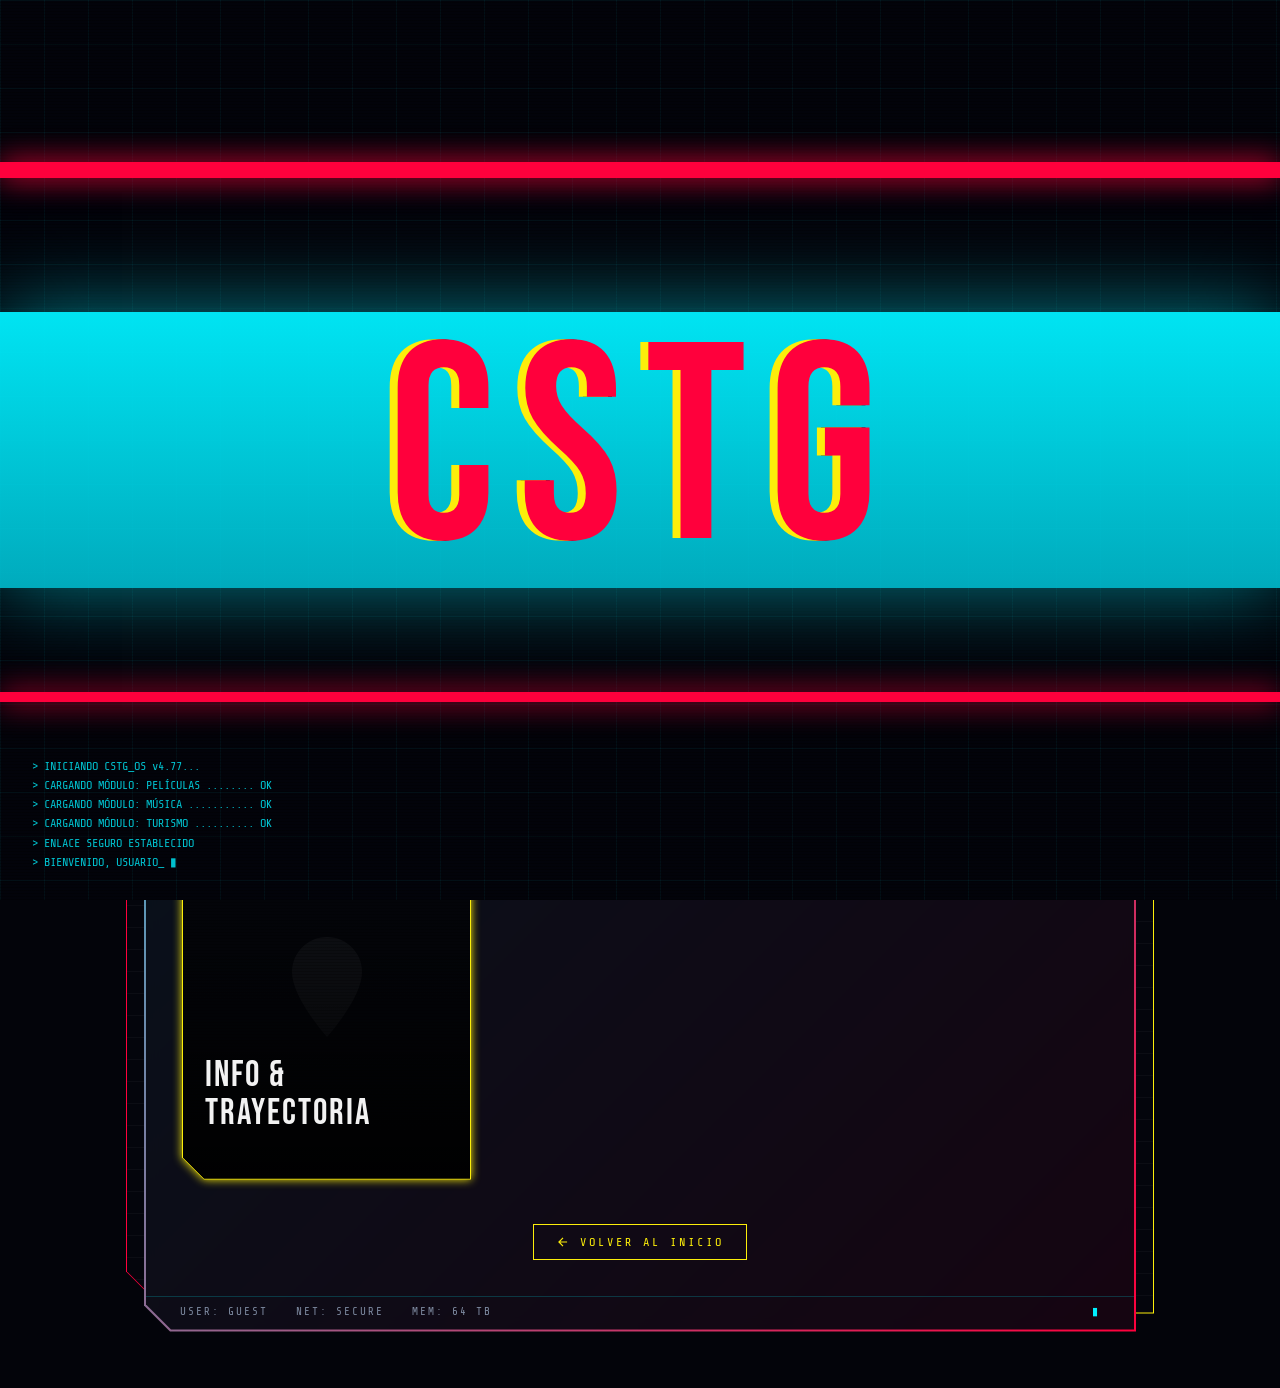
==== index.html @ 99c04429 "Add blog section with informational card" ====
<!DOCTYPE html>
<html lang="es">
<head>
<meta charset="UTF-8">
<meta name="viewport" content="width=device-width, initial-scale=1.0">
<meta name="description" content="CSTG Entertainment · Centro multimedia: películas, música y turismo.">
<meta name="theme-color" content="#03040a">
<title>CSTG Entertainment</title>
<link rel="preconnect" href="https://fonts.googleapis.com">
<link rel="preconnect" href="https://fonts.gstatic.com" crossorigin>
<link href="https://fonts.googleapis.com/css2?family=Bebas+Neue&family=Rajdhani:wght@500;600;700&family=Share+Tech+Mono&display=swap" rel="stylesheet">
<link rel="stylesheet" href="index.css">
<!-- Muestra la pantalla de inicio una vez por sesión (o siempre con ?boot=1) -->
<script>
try {
  var reduce = matchMedia('(prefers-reduced-motion: reduce)').matches;
  var forced = location.search.indexOf('boot=1') !== -1;
  if (forced || (!reduce && !sessionStorage.getItem('cstg_boot'))) {
    document.documentElement.classList.add('boot');
  }
} catch (e) {}
</script>
</head>
<body>

<!-- ═════════ CAPAS DE FONDO ("el PC de atrás") ═════════ -->
<canvas id="rain" aria-hidden="true"></canvas>
<div class="scanlines" aria-hidden="true"></div>
<div class="vignette" aria-hidden="true"></div>

<!-- Marco HUD de la pantalla -->
<div class="hud-frame" aria-hidden="true">
  <span class="hud-label hud-tl">SYS//ONLINE</span>
  <span class="hud-label hud-tr" id="clock">--:--:--</span>
  <span class="hud-label hud-bl">NC_DB_943603</span>
  <span class="hud-label hud-br">v4.77</span>
</div>

<!-- Ventana flotante de registro (solo pantallas grandes) -->
<aside class="float-log" aria-hidden="true">
  <div class="float-title"><span>▌SYS_LOG</span><span class="blink">●</span></div>
  <div class="float-body" id="log"></div>
</aside>

<!-- ═════════ PANTALLA DE INICIO ═════════ -->
<div id="boot" role="dialog" aria-label="Pantalla de inicio">
  <div class="boot-bar boot-bar-top"></div>
  <div class="boot-band">
    <div class="boot-title glitch" data-text="CSTG">CSTG</div>
  </div>
  <div class="boot-bar boot-bar-bottom"></div>
  <div class="boot-log" id="boot-log"></div>
  <div class="boot-prompt" id="boot-prompt">
    <small>MODEL LINE · CSTG-2077</small>
    <div class="boot-key">PRESS <b>ANY KEY</b> TO CONTINUE</div>
    <small class="boot-hint">o toca la pantalla</small>
  </div>
</div>

<!-- ═════════ CONTENIDO ("el PC de adelante") ═════════ -->
<div class="wrapper">

  <div class="stack">
    <!-- Ventanas apiladas detrás -->
    <div class="ghost ghost-2" aria-hidden="true"><span>REMOTE_NODE_02 // CONECTADO</span></div>
    <div class="ghost ghost-1" aria-hidden="true"><span>REMOTE_NODE_01 // CSTG_MEDIA</span></div>

    <!-- Ventana principal -->
    <main class="terminal">
      <div class="terminal-inner">

        <div class="titlebar">
          <span class="tb-title">▌CSTG_OS // MENU_PRINCIPAL</span>
          <span class="tb-status"><span class="blink">●</span> ONLINE</span>
          <span class="tb-btns" aria-hidden="true"><i>_</i><i>▢</i><i>×</i></span>
        </div>

        <div class="terminal-body">

          <header class="head">
            <div class="logo-line">
              <div class="logo-bar"></div>
              <span class="logo-tag">Centro Multimedia_</span>
              <div class="logo-bar"></div>
            </div>
            <h1 class="logo-main glitch" data-text="CSTG">CS<em>T</em>G</h1>
            <div class="logo-sub">Entertainment · Películas · Música · Turismo<span class="cursor">_</span></div>
          </header>

          <nav class="menu-grid" aria-label="Menú principal">

            <!-- PELÍCULAS -->
            <div class="slot reveal" style="--c:#ff003c;animation-delay:0.25s">
              <a class="card" href="CSTGPELIS/index.html" aria-label="Películas y Series">
                <div class="card-inner">
                  <div class="card-bg" style="background-image:url('portadas/pelis.png')"></div>
                  <div class="card-placeholder" aria-hidden="true">
                    <svg width="120" height="120" viewBox="0 0 24 24" fill="white"><rect x="2" y="2" width="20" height="20" rx="3"/><circle cx="8.5" cy="8.5" r="1.5"/><path d="M21 15l-5-5L5 21"/></svg>
                  </div>
                  <div class="card-num">SEC_01</div>
                  <div class="card-icon" aria-hidden="true">
                    <svg viewBox="0 0 24 24" fill="none" stroke="currentColor" stroke-width="1.8">
                      <rect x="2" y="2" width="20" height="20" rx="3"/>
                      <path d="M7 2v20M17 2v20M2 12h20M2 7h5M17 7h5M2 17h5M17 17h5"/>
                    </svg>
                  </div>
                  <div class="card-body">
                    <div class="card-cat">Sección 01</div>
                    <div class="card-title">Películas<br>& Series</div>
                    <div class="card-hint">&gt; Explorar catálogo</div>
                  </div>
                  <div class="card-bar"></div>
                </div>
              </a>
            </div>

            <!-- MÚSICA -->
            <div class="slot reveal" style="--c:#00f0ff;animation-delay:0.38s">
              <a class="card" href="CSTGMUSIC/index.html" aria-label="Música y Soundtrack">
                <div class="card-inner">
                  <div class="card-bg" style="background-image:url('portadas/musica.png')"></div>
                  <div class="card-placeholder" aria-hidden="true">
                    <svg width="120" height="120" viewBox="0 0 24 24" fill="white"><path d="M9 18V5l12-2v13"/><circle cx="6" cy="18" r="3"/><circle cx="18" cy="16" r="3"/></svg>
                  </div>
                  <div class="card-num">SEC_02</div>
                  <div class="card-icon" aria-hidden="true">
                    <svg viewBox="0 0 24 24" fill="none" stroke="currentColor" stroke-width="1.8">
                      <path d="M9 18V5l12-2v13"/>
                      <circle cx="6" cy="18" r="3"/>
                      <circle cx="18" cy="16" r="3"/>
                    </svg>
                  </div>
                  <div class="card-body">
                    <div class="card-cat">Sección 02</div>
                    <div class="card-title">Música &<br>Soundtrack</div>
                    <div class="card-hint">&gt; Escuchar ahora</div>
                  </div>
                  <div class="card-bar"></div>
                </div>
              </a>
            </div>

            <!-- TURISMO -->
            <div class="slot reveal" style="--c:#fcee0a;animation-delay:0.51s">
              <a class="card" href="Otros/Informacion turistia/menu.html" aria-label="Información Turística">
                <div class="card-inner">
                  <div class="card-bg" style="background-image:url('portadas/info.png')"></div>
                  <div class="card-placeholder" aria-hidden="true">
                    <svg width="120" height="120" viewBox="0 0 24 24" fill="white"><path d="M12 2C8.13 2 5 5.13 5 9c0 5.25 7 13 7 13s7-7.75 7-13c0-3.87-3.13-7-7-7z"/><circle cx="12" cy="9" r="2.5"/></svg>
                  </div>
                  <div class="card-num">SEC_03</div>
                  <div class="card-icon" aria-hidden="true">
                    <svg viewBox="0 0 24 24" fill="none" stroke="currentColor" stroke-width="1.8">
                      <path d="M12 2C8.13 2 5 5.13 5 9c0 5.25 7 13 7 13s7-7.75 7-13c0-3.87-3.13-7-7-7z"/>
                      <circle cx="12" cy="9" r="2.5"/>
                    </svg>
                  </div>
                  <div class="card-body">
                    <div class="card-cat">Sección 03</div>
                    <div class="card-title">Turismo &<br>Destinos</div>
                    <div class="card-hint">&gt; Ver información</div>
                  </div>
                  <div class="card-bar"></div>
                </div>
              </a>
            </div>

            <!-- blog -->
            <div class="slot reveal" style="--c:#fcee0a;animation-delay:0.51s">
              <a class="card" href="Otros/Informacion turistia/menu.html" aria-label="Información Turística">
                <div class="card-inner">
                  <div class="card-bg" style="background-image:url('portadas/info.png')"></div>
                  <div class="card-placeholder" aria-hidden="true">
                    <svg width="120" height="120" viewBox="0 0 24 24" fill="white"><path d="M12 2C8.13 2 5 5.13 5 9c0 5.25 7 13 7 13s7-7.75 7-13c0-3.87-3.13-7-7-7z"/><circle cx="12" cy="9" r="2.5"/></svg>
                  </div>
                  <div class="card-num">SEC_04</div>
                  <div class="card-icon" aria-hidden="true">
                    <svg viewBox="0 0 24 24" fill="none" stroke="currentColor" stroke-width="1.8">
                      <path d="M12 2C8.13 2 5 5.13 5 9c0 5.25 7 13 7 13s7-7.75 7-13c0-3.87-3.13-7-7-7z"/>
                      <circle cx="12" cy="9" r="2.5"/>
                    </svg>
                  </div>
                  <div class="card-body">
                    <div class="card-cat">Sección 04</div>
                    <div class="card-title">INFO &<br>TRAYECTORIA</div>
                    <div class="card-hint">&gt; Ver información</div>
                  </div>
                  <div class="card-bar"></div>
                </div>
              </a>
            </div>

          </nav>

          <footer class="foot reveal" style="animation-delay:0.62s">
            <!-- TODO: cambia "#" por la dirección a la que debe volver (ej. https://tu-usuario.github.io/) -->
            <a href="#" class="footer-back">
              <svg viewBox="0 0 24 24" fill="none" stroke="currentColor" stroke-width="2">
                <path d="M19 12H5M12 5l-7 7 7 7"/>
              </svg>
              Volver al inicio
            </a>
          </footer>

        </div>

        <div class="statusbar" aria-hidden="true">
          <span>USER: GUEST</span><span>NET: SECURE</span><span>MEM: 64 TB</span><span class="blink">▮</span>
        </div>

      </div>
    </main>
  </div>

</div>

<!-- Botones para desplazarse -->
<div class="scroll-nav">
  <button class="scroll-btn hidden" id="btn-up" type="button" aria-label="Subir">
    <svg viewBox="0 0 24 24" fill="none" stroke="currentColor" stroke-width="2"><path d="M18 15l-6-6-6 6"/></svg>
  </button>
  <button class="scroll-btn hidden" id="btn-down" type="button" aria-label="Bajar">
    <svg viewBox="0 0 24 24" fill="none" stroke="currentColor" stroke-width="2"><path d="M6 9l6 6 6-6"/></svg>
  </button>
</div>

<script src="index.js" defer></script>
</body>
</html>
---- index.css ----
/* ═══════════════════════════════════════════
   CSTG · Estilo Cyberpunk
   ═══════════════════════════════════════════ */
:root {
  --red: #ff003c;
  --cyan: #00f0ff;
  --yellow: #fcee0a;
  --bg: #03040a;
  --text: #f2f2f2;
  --muted: #7d8aa0;
  --font-display: 'Bebas Neue', sans-serif;
  --font-mono: 'Share Tech Mono', monospace;
  --font-body: 'Rajdhani', sans-serif;
  /* desplazamiento de las ventanas apiladas */
  --g1x: 18px; --g1y: -18px;
  --g2x: -18px; --g2y: -34px;
}

*, *::before, *::after { box-sizing: border-box; margin: 0; padding: 0; }
html { scroll-behavior: smooth; }

body {
  font-family: var(--font-body);
  font-size: 18px;
  font-weight: 500;
  background: var(--bg);
  color: var(--text);
  min-height: 100vh;
  display: flex;
  flex-direction: column;
  align-items: center;
  justify-content: center;
  overflow-x: hidden;
  position: relative;
  -webkit-font-smoothing: antialiased;
}
html.boot body { overflow: hidden; }

/* Brillos de color + cuadrícula */
body::before {
  content: '';
  position: fixed; inset: 0; z-index: 0;
  pointer-events: none;
  background:
    radial-gradient(ellipse at 12% 8%, rgba(255,0,60,.20), transparent 50%),
    radial-gradient(ellipse at 88% 92%, rgba(0,240,255,.15), transparent 50%),
    linear-gradient(rgba(0,240,255,.045) 1px, transparent 1px) 0 0 / 48px 48px,
    linear-gradient(90deg, rgba(0,240,255,.045) 1px, transparent 1px) 0 0 / 48px 48px;
}

/* Recorte de esquinas (estilo Cyberpunk) */
.terminal, .terminal-inner, .ghost, .ghost::after, .card, .card-inner, .float-log, .float-log::after {
  clip-path: polygon(
    0 0,
    calc(100% - var(--cut)) 0,
    100% var(--cut),
    100% 100%,
    var(--cut) 100%,
    0 calc(100% - var(--cut))
  );
}

/* ── Capas de fondo ── */
#rain {
  position: fixed; inset: 0; z-index: 0;
  width: 100%; height: 100%;
  opacity: .5;
  pointer-events: none;
}
.scanlines {
  position: fixed; inset: 0; z-index: 5;
  pointer-events: none;
  background: repeating-linear-gradient(0deg, rgba(0,0,0,.28) 0 1px, transparent 1px 3px);
  overflow: hidden;
}
.scanlines::after {
  content: '';
  position: absolute; left: 0; right: 0; top: -140px; height: 140px;
  background: linear-gradient(transparent, rgba(0,240,255,.07), transparent);
  animation: roll 7s linear infinite;
}
@keyframes roll { to { transform: translateY(calc(100vh + 280px)); } }
.vignette {
  position: fixed; inset: 0; z-index: 4;
  pointer-events: none;
  background: radial-gradient(ellipse at center, transparent 55%, rgba(0,0,0,.65) 100%);
}

/* ── Marco HUD ── */
.hud-frame {
  position: fixed; inset: 14px; z-index: 6;
  pointer-events: none;
  background:
    linear-gradient(var(--yellow), var(--yellow)) top left / 46px 2px no-repeat,
    linear-gradient(var(--yellow), var(--yellow)) top left / 2px 46px no-repeat,
    linear-gradient(var(--yellow), var(--yellow)) top right / 46px 2px no-repeat,
    linear-gradient(var(--yellow), var(--yellow)) top right / 2px 46px no-repeat,
    linear-gradient(var(--yellow), var(--yellow)) bottom left / 46px 2px no-repeat,
    linear-gradient(var(--yellow), var(--yellow)) bottom left / 2px 46px no-repeat,
    linear-gradient(var(--yellow), var(--yellow)) bottom right / 46px 2px no-repeat,
    linear-gradient(var(--yellow), var(--yellow)) bottom right / 2px 46px no-repeat;
  filter: drop-shadow(0 0 4px rgba(252,238,10,.5));
}
.hud-label {
  position: absolute;
  font-family: var(--font-mono);
  font-size: 11px; letter-spacing: 2px;
  color: var(--yellow);
}
.hud-tl { top: 8px; left: 58px; }
.hud-tr { top: 8px; right: 58px; }
.hud-bl { bottom: 8px; left: 58px; }
.hud-br { bottom: 8px; right: 58px; }

/* ── Ventana flotante de log ── */
.float-log {
  --cut: 14px;
  position: fixed; left: 34px; bottom: 40px; z-index: 3;
  width: 250px;
  padding: 1px;
  background: var(--cyan);
  display: none;
  filter: drop-shadow(0 0 8px rgba(0,240,255,.4));
}
.float-log::after {
  --cut: 13px;
  content: '';
  position: absolute; inset: 1px;
  background: rgba(3,5,12,.94);
  z-index: 0;
}
.float-title, .float-body { position: relative; z-index: 1; }
.float-title {
  display: flex; justify-content: space-between;
  font-family: var(--font-mono); font-size: 11px; letter-spacing: 2px;
  color: var(--cyan);
  padding: 7px 12px;
  background: rgba(0,240,255,.08);
  border-bottom: 1px solid rgba(0,240,255,.25);
}
.float-body {
  font-family: var(--font-mono); font-size: 11px; line-height: 1.7;
  color: var(--muted);
  padding: 8px 12px 12px;
  height: 128px; overflow: hidden;
}
.float-body .ok  { color: var(--cyan); }
.float-body .err { color: var(--red); }
.float-body .wrn { color: var(--yellow); }
@media (min-width: 1500px) { .float-log { display: block; } }

/* ── Contenedor ── */
.wrapper {
  position: relative; z-index: 2;
  width: 100%; max-width: 1040px;
  padding: 36px 24px 56px;
}
.stack { position: relative; width: 100%; margin-top: 44px; }

/* ── Ventanas apiladas detrás ── */
.ghost {
  --cut: 26px;
  position: absolute; inset: 0;
  padding: 1px;
  background: var(--g);
  pointer-events: none;
  transition: transform .25s ease-out;
}
.ghost::after {
  --cut: 25px;
  content: '';
  position: absolute; inset: 1px;
  background:
    linear-gradient(rgba(255,255,255,.03) 1px, transparent 1px) 0 0 / 22px 22px,
    #04050c;
}
.ghost span {
  position: absolute; top: 3px; left: 34px; z-index: 1;
  font-family: var(--font-mono); font-size: 10px; letter-spacing: 3px;
  color: var(--g);
  text-shadow: 0 0 8px var(--g);
}
.ghost-1 {
  --g: var(--yellow);
  transform: translate(calc(var(--g1x) + var(--mx, 0) * 10px), calc(var(--g1y) + var(--my, 0) * 6px));
  filter: drop-shadow(0 0 10px rgba(252,238,10,.35));
}
.ghost-2 {
  --g: var(--red);
  transform: translate(calc(var(--g2x) + var(--mx, 0) * 18px), calc(var(--g2y) + var(--my, 0) * 10px));
  filter: drop-shadow(0 0 10px rgba(255,0,60,.4));
}

/* ── Ventana principal ── */
.terminal {
  --cut: 26px;
  position: relative; z-index: 1;
  padding: 2px;
  background: linear-gradient(135deg, var(--cyan), var(--red));
  filter: drop-shadow(0 0 18px rgba(0,240,255,.25));
  animation: power-on .7s cubic-bezier(.22,1,.36,1) backwards;
}
@keyframes power-on {
  0%   { opacity: 0; transform: scaleY(.02) scaleX(.6); }
  35%  { opacity: 1; transform: scaleY(.02) scaleX(1); }
  100% { transform: none; }
}
.terminal-inner {
  --cut: 25px;
  background: rgba(4,6,14,.93);
  backdrop-filter: blur(6px);
}

.titlebar {
  display: flex; align-items: center; gap: 16px;
  padding: 10px 24px 10px 34px;
  background: linear-gradient(90deg, rgba(0,240,255,.14), rgba(255,0,60,.08));
  border-bottom: 1px solid rgba(0,240,255,.3);
  font-family: var(--font-mono); font-size: 12px; letter-spacing: 2px;
}
.tb-title { color: var(--cyan); flex: 1; }
.tb-status { color: var(--yellow); }
.tb-btns { display: flex; gap: 6px; }
.tb-btns i {
  font-style: normal;
  width: 20px; height: 20px;
  display: flex; align-items: center; justify-content: center;
  border: 1px solid rgba(255,255,255,.25);
  color: var(--muted);
  font-size: 11px;
}
.tb-btns i:last-child { border-color: var(--red); color: var(--red); }

.terminal-body {
  padding: 40px 36px 36px;
  display: flex; flex-direction: column; align-items: center;
}

.statusbar {
  display: flex; gap: 28px; flex-wrap: wrap;
  padding: 8px 34px 12px;
  border-top: 1px solid rgba(0,240,255,.2);
  font-family: var(--font-mono); font-size: 11px; letter-spacing: 2px;
  color: var(--muted);
}
.statusbar .blink { margin-left: auto; color: var(--cyan); }

/* ── Cabecera ── */
.head { text-align: center; margin-bottom: 44px; width: 100%; }
.logo-line {
  display: flex; align-items: center; justify-content: center; gap: 16px;
  margin-bottom: 8px;
}
.logo-bar { width: 44px; height: 2px; background: var(--yellow); box-shadow: 0 0 10px var(--yellow); flex-shrink: 0; }
.logo-tag {
  font-family: var(--font-mono);
  font-size: 12px; letter-spacing: 5px; text-transform: uppercase;
  color: var(--yellow);
}
.logo-main {
  font-family: var(--font-display);
  font-weight: 400;
  font-size: clamp(72px, 13vw, 128px);
  letter-spacing: 10px;
  line-height: 1;
  color: var(--text);
  text-shadow: 0 0 30px rgba(0,240,255,.3);
}
.logo-main em {
  font-style: normal;
  color: var(--red);
  text-shadow: 0 0 24px var(--red), 0 0 60px rgba(255,0,60,.6);
}
.logo-sub {
  font-family: var(--font-mono);
  font-size: clamp(11px, 1.5vw, 14px);
  letter-spacing: 4px;
  color: var(--cyan);
  margin-top: 12px;
  text-transform: uppercase;
}
.cursor { animation: blink 1s steps(1) infinite; }

/* Efecto glitch */
.glitch { position: relative; }
.glitch::before, .glitch::after {
  content: attr(data-text);
  position: absolute; inset: 0;
  overflow: hidden;
  pointer-events: none;
}
.glitch::before { color: var(--cyan); transform: translateX(-4px); animation: glitch-a 3.4s infinite steps(1); }
.glitch::after  { color: var(--red);  transform: translateX(4px);  animation: glitch-b 2.8s infinite steps(1); }
@keyframes glitch-a {
  0%, 86%, 100% { clip-path: inset(0 0 100% 0); }
  88% { clip-path: inset(8% 0 62% 0); }
  91% { clip-path: inset(56% 0 18% 0); }
  95% { clip-path: inset(30% 0 44% 0); }
}
@keyframes glitch-b {
  0%, 82%, 100% { clip-path: inset(0 0 100% 0); }
  84% { clip-path: inset(62% 0 10% 0); }
  89% { clip-path: inset(12% 0 70% 0); }
  93% { clip-path: inset(40% 0 38% 0); }
}

.blink { animation: blink 1.1s steps(1) infinite; }
@keyframes blink { 50% { opacity: 0; } }

/* ── Grid de tarjetas ── */
.menu-grid {
  display: grid;
  grid-template-columns: repeat(3, 1fr);
  gap: 24px;
  width: 100%;
}

/* El "slot" lleva el brillo; la tarjeta lleva el recorte */
.slot {
  filter: drop-shadow(0 0 5px var(--c));
  transition: filter .3s ease;
}
.slot:hover, .slot:focus-within { filter: drop-shadow(0 0 16px var(--c)); }

.card {
  --cut: 22px;
  position: relative;
  display: block;
  aspect-ratio: 3 / 4;
  padding: 1px;
  background: var(--c);
  color: inherit;
  text-decoration: none;
  cursor: pointer;
  outline: none;
  transition: transform .3s cubic-bezier(.34,1.56,.64,1), background .2s;
}
.card:hover { transform: translateY(-8px) scale(1.02); }
.card:focus-visible { background: #fff; transform: translateY(-8px) scale(1.02); }

.card-inner {
  --cut: 21px;
  position: relative;
  height: 100%;
  background: #04060c;
  overflow: hidden;
}

.card-bg {
  position: absolute; inset: 0;
  background-size: cover; background-position: center;
  filter: brightness(.5) saturate(.9);
  transition: transform .5s ease, filter .4s ease;
}
.card:hover .card-bg, .card:focus-visible .card-bg {
  transform: scale(1.07);
  filter: brightness(.7) saturate(1.2);
}

/* Líneas de escaneo + degradado inferior */
.card-inner::after {
  content: '';
  position: absolute; inset: 0; z-index: 1;
  pointer-events: none;
  background:
    repeating-linear-gradient(0deg, rgba(0,0,0,.22) 0 1px, transparent 1px 3px),
    linear-gradient(to top, rgba(0,0,0,.96) 0%, rgba(0,0,0,.45) 50%, transparent 100%);
}

.card-placeholder {
  position: absolute; inset: 0;
  display: flex; align-items: center; justify-content: center;
}
.card-placeholder svg { opacity: .06; }

.card-icon {
  position: absolute; top: 16px; right: 18px; z-index: 2;
  width: 38px; height: 38px;
  color: var(--c);
  background: rgba(0,0,0,.6);
  border: 1px solid var(--c);
  display: flex; align-items: center; justify-content: center;
  transition: background .3s;
}
.card:hover .card-icon { background: var(--c); color: #000; }
.card-icon svg { width: 18px; height: 18px; }

.card-num {
  position: absolute; top: 20px; left: 22px; z-index: 2;
  font-family: var(--font-mono); font-size: 11px; letter-spacing: 3px;
  color: var(--c); opacity: .75;
}

.card-body {
  position: absolute; bottom: 0; left: 0; right: 0; z-index: 2;
  padding: 20px 22px 24px;
}
.card-cat {
  font-family: var(--font-mono);
  font-size: 11px; letter-spacing: 3px; text-transform: uppercase;
  color: var(--c);
  margin-bottom: 6px;
  opacity: 0; transform: translateY(8px);
  transition: opacity .3s .05s, transform .3s .05s;
}
.card:hover .card-cat, .card:focus-visible .card-cat { opacity: 1; transform: none; }
.card-title {
  font-family: var(--font-display);
  font-size: clamp(26px, 3.2vw, 36px);
  letter-spacing: 2px; line-height: 1.05;
  transition: color .3s, text-shadow .3s;
}
.card:hover .card-title, .card:focus-visible .card-title { color: #fff; text-shadow: 0 0 14px var(--c); }
.card-hint {
  font-family: var(--font-mono);
  font-size: 12px; letter-spacing: 1px;
  color: rgba(255,255,255,.55);
  margin-top: 8px;
  opacity: 0; transform: translateY(6px);
  transition: opacity .3s .08s, transform .3s .08s;
}
.card:hover .card-hint, .card:focus-visible .card-hint { opacity: 1; transform: none; }

.card-bar {
  position: absolute; bottom: 0; left: 0; z-index: 3;
  height: 3px; width: 0;
  background: var(--c);
  box-shadow: 0 0 10px var(--c);
  transition: width .35s ease;
}
.card:hover .card-bar, .card:focus-visible .card-bar { width: 100%; }

/* ── Footer / botón ── */
.foot { margin-top: 44px; text-align: center; }
.footer-back {
  display: inline-flex; align-items: center; gap: 10px;
  font-family: var(--font-mono);
  font-size: 12px; letter-spacing: 3px; text-transform: uppercase;
  color: var(--yellow);
  text-decoration: none;
  border: 1px solid var(--yellow);
  padding: 10px 22px;
  transition: color .25s, background .25s, box-shadow .25s;
}
.footer-back:hover, .footer-back:focus-visible {
  color: #000; background: var(--yellow);
  box-shadow: 0 0 22px rgba(252,238,10,.55);
  outline: none;
}
.footer-back svg { width: 14px; height: 14px; transition: transform .3s; }
.footer-back:hover svg { transform: translateX(-3px); }

/* ── Botones para subir / bajar ── */
.scroll-nav {
  position: fixed; right: 28px; bottom: 30px; z-index: 20;
  display: flex; flex-direction: column; gap: 10px;
}
.scroll-btn {
  width: 44px; height: 44px;
  display: flex; align-items: center; justify-content: center;
  color: var(--cyan);
  background: rgba(0,0,0,.7);
  border: 1px solid var(--cyan);
  cursor: pointer;
  transition: opacity .3s, transform .3s, background .25s, color .25s, box-shadow .25s;
}
.scroll-btn:hover, .scroll-btn:focus-visible {
  background: var(--cyan); color: #000;
  box-shadow: 0 0 22px rgba(0,240,255,.6);
  outline: none;
}
.scroll-btn svg { width: 18px; height: 18px; }
.scroll-btn.hidden { opacity: 0; pointer-events: none; transform: scale(.8); }

/* ── Animación de entrada ── */
.reveal { animation: reveal .7s cubic-bezier(.22,1,.36,1) both; }
@keyframes reveal {
  from { opacity: 0; transform: translateY(26px); }
  to   { opacity: 1; transform: translateY(0); }
}
html.boot .reveal, html.boot .terminal { animation-play-state: paused; }

/* ═══════════════════════════════════════════
   PANTALLA DE INICIO
   ═══════════════════════════════════════════ */
#boot {
  display: none;
  position: fixed; inset: 0; z-index: 1000;
  background:
    repeating-linear-gradient(0deg, rgba(0,0,0,.3) 0 1px, transparent 1px 3px),
    linear-gradient(rgba(0,240,255,.05) 1px, transparent 1px) 0 0 / 44px 44px,
    linear-gradient(90deg, rgba(0,240,255,.05) 1px, transparent 1px) 0 0 / 44px 44px,
    #02030a;
  flex-direction: column; align-items: center; justify-content: center;
  cursor: pointer;
  overflow: hidden;
}
html.boot #boot { display: flex; }
#boot.out { animation: crt-off .55s ease-in forwards; pointer-events: none; }
@keyframes crt-off {
  0%   { opacity: 1; transform: none; filter: none; }
  40%  { opacity: 1; transform: scaleY(.03); filter: brightness(3); }
  100% { opacity: 0; transform: scaleY(.01) scaleX(0); filter: brightness(5); }
}

.boot-bar { position: absolute; left: 0; right: 0; height: 16px; background: var(--red); box-shadow: 0 0 30px var(--red); }
.boot-bar-top    { top: 18%; }
.boot-bar-bottom { bottom: 22%; height: 10px; }

.boot-band {
  position: relative;
  width: 100%;
  padding: 16px 0 8px;
  text-align: center;
  background: linear-gradient(180deg, rgba(0,240,255,.95), rgba(0,200,220,.85));
  box-shadow: 0 0 80px rgba(0,240,255,.5);
}
.boot-title {
  display: inline-block;
  font-family: var(--font-display);
  font-size: clamp(110px, 24vw, 280px);
  letter-spacing: .08em;
  line-height: .9;
  color: #000;
}
.boot-title::before { color: var(--yellow); }
.boot-title::after  { color: var(--red); }

.boot-log {
  position: absolute; left: 32px; bottom: 28px;
  font-family: var(--font-mono); font-size: 12px; line-height: 1.6;
  color: var(--cyan); opacity: .8;
  max-width: 45vw;
}
.boot-log div:last-child::after { content: ' ▮'; animation: blink 1s steps(1) infinite; }

.boot-prompt {
  position: absolute; left: 50%; bottom: 7%;
  transform: translateX(-50%);
  text-align: center;
  opacity: 0; transition: opacity .4s;
}
.boot-prompt.show { opacity: 1; }
.boot-prompt small {
  display: block;
  font-family: var(--font-mono); font-size: 10px; letter-spacing: 3px;
  color: var(--red); margin-bottom: 6px;
}
.boot-prompt .boot-hint { color: var(--muted); margin: 8px 0 0; }
.boot-key {
  font-family: var(--font-body); font-weight: 600;
  font-size: clamp(18px, 2.4vw, 26px);
  letter-spacing: 3px;
  color: #ff5a78;
  border: 2px solid var(--red);
  padding: 10px 28px;
  background: rgba(255,0,60,.1);
  box-shadow: 0 0 24px rgba(255,0,60,.45), inset 0 0 18px rgba(255,0,60,.18);
  animation: pulse 1.4s ease-in-out infinite;
}
.boot-key b { color: #fff; font-weight: 700; }
@keyframes pulse { 50% { box-shadow: 0 0 40px rgba(255,0,60,.8), inset 0 0 26px rgba(255,0,60,.3); } }

/* ═══════════════════════════════════════════
   RESPONSIVE
   ═══════════════════════════════════════════ */
@media (min-width: 681px) and (max-width: 900px) {
  .menu-grid { gap: 14px; }
  .terminal-body { padding: 32px 22px 28px; }
}
@media (max-width: 680px) {
  :root { --g1x: 8px; --g1y: -10px; --g2x: -8px; --g2y: -20px; }
  .wrapper { padding: 28px 14px 48px; }
  .stack { margin-top: 28px; }
  .terminal-body { padding: 28px 16px 26px; }
  .titlebar { padding: 8px 14px 8px 22px; gap: 10px; font-size: 10px; }
  .tb-btns { display: none; }
  .statusbar { padding: 8px 22px 12px; gap: 14px; font-size: 10px; }
  .menu-grid { grid-template-columns: 1fr; gap: 16px; }
  .card { aspect-ratio: 16 / 9; }
  .logo-main { letter-spacing: 5px; }
  .hud-frame { inset: 8px; }
  .hud-label { display: none; }
  .ghost span { font-size: 8px; left: 22px; }
  .scroll-nav { right: 16px; bottom: 18px; }
  .boot-log { display: none; }
}

/* ── Accesibilidad: respetar "reducir movimiento" ── */
@media (prefers-reduced-motion: reduce) {
  *, *::before, *::after { animation: none !important; transition-duration: .01s !important; }
  .reveal { opacity: 1; }
}
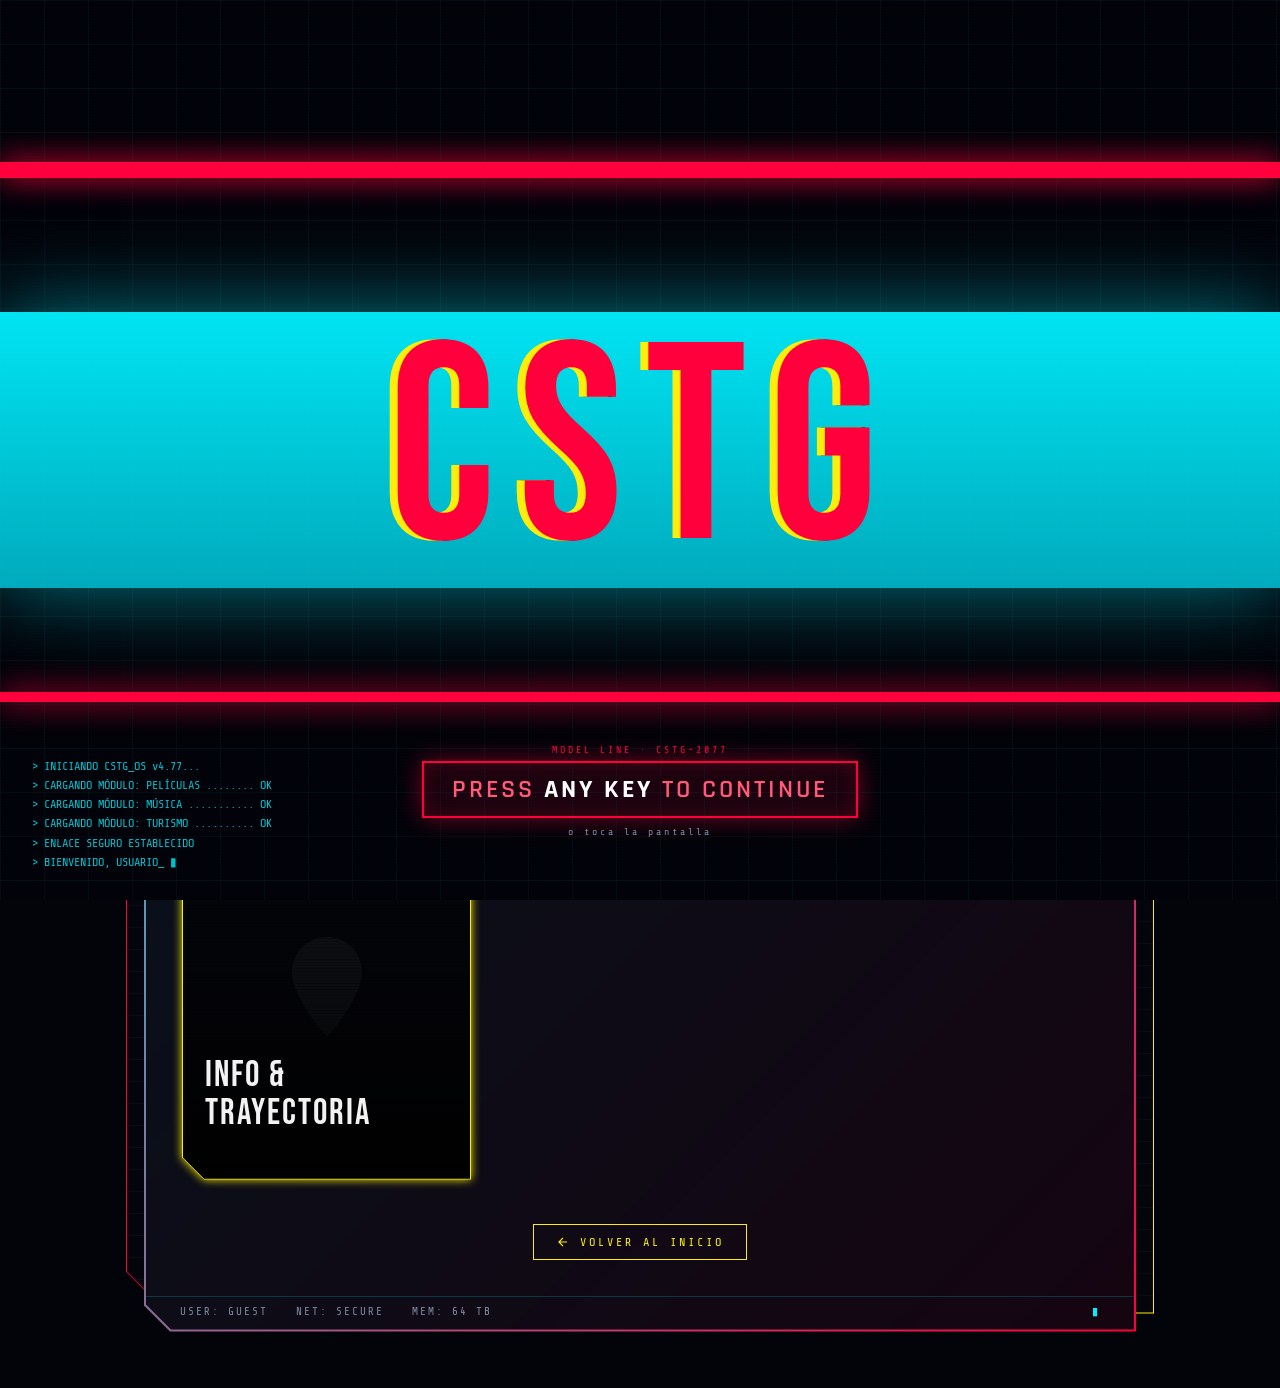
==== commit e504e5a1: "Update link for blog section in index.html" ====
--- a/index.html
+++ b/index.html
@@ -167,7 +167,7 @@
 
             <!-- blog -->
             <div class="slot reveal" style="--c:#fcee0a;animation-delay:0.51s">
-              <a class="card" href="Otros/Informacion turistia/menu.html" aria-label="Información Turística">
+              <a class="card" href="Rutas/Blog/blog.html" aria-label="Información Turística">
                 <div class="card-inner">
                   <div class="card-bg" style="background-image:url('portadas/info.png')"></div>
                   <div class="card-placeholder" aria-hidden="true">
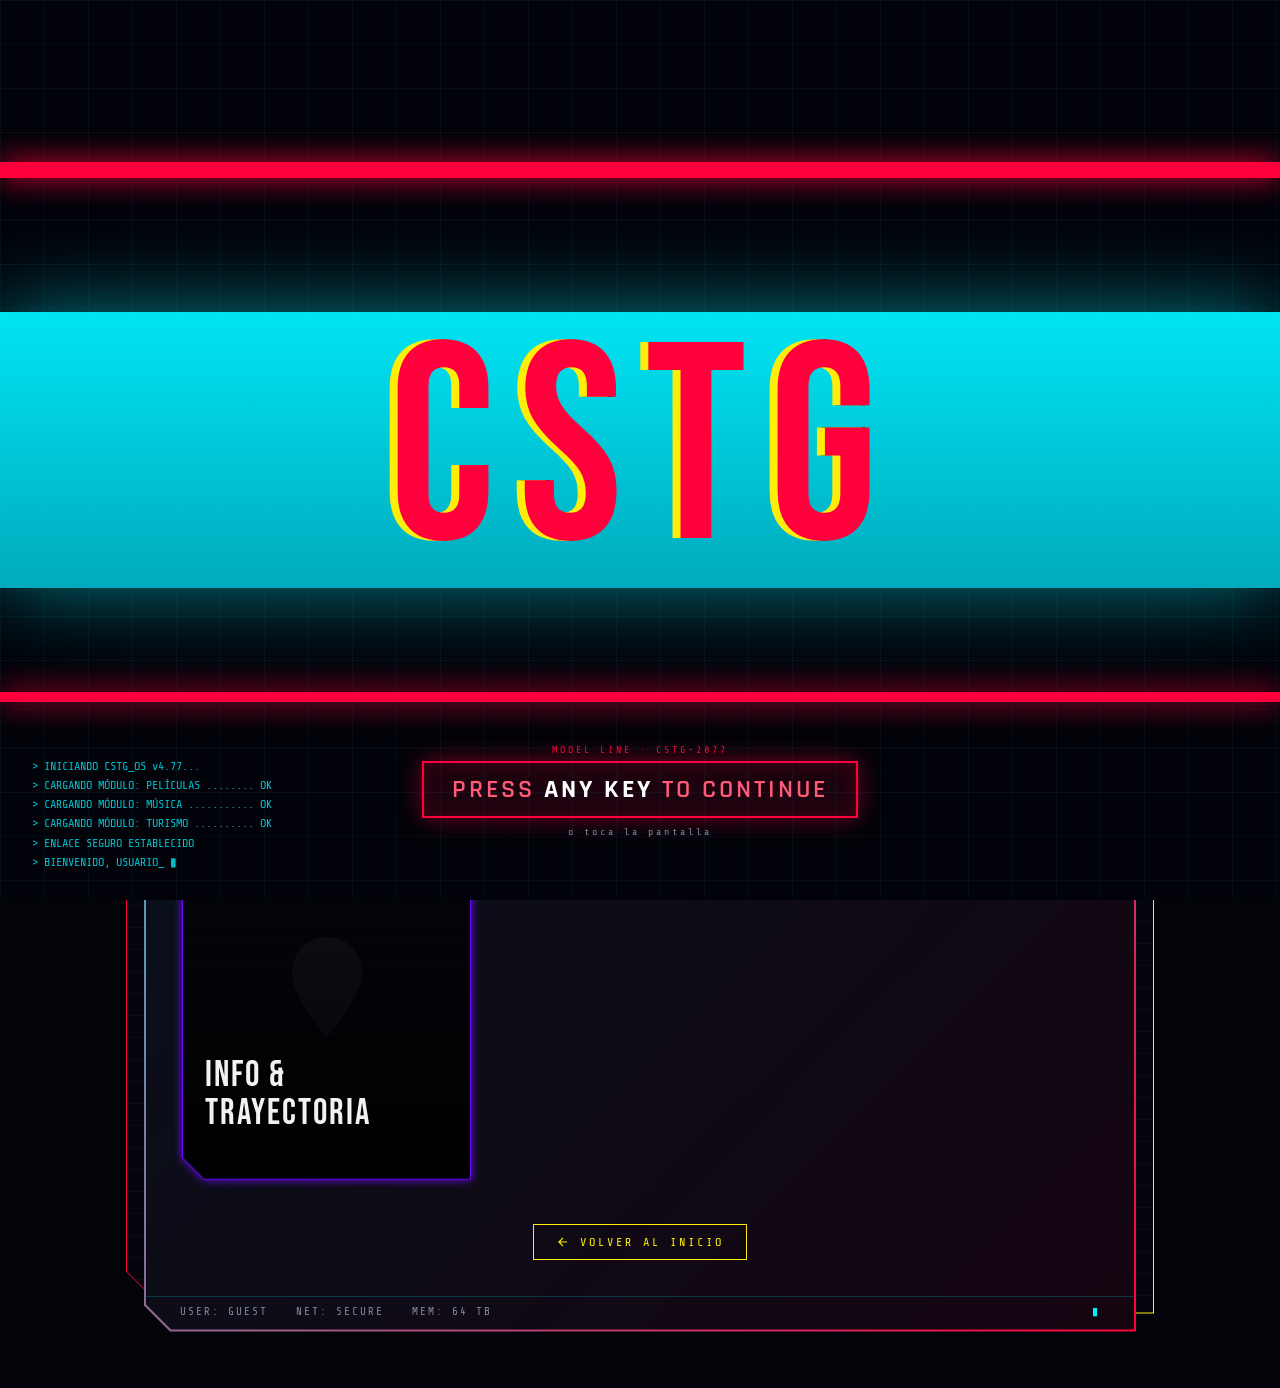
==== commit fed2898c: "Change blog card color and label" ====
--- a/index.html
+++ b/index.html
@@ -166,8 +166,8 @@
             </div>
 
             <!-- blog -->
-            <div class="slot reveal" style="--c:#fcee0a;animation-delay:0.51s">
-              <a class="card" href="Rutas/Blog/blog.html" aria-label="Información Turística">
+            <div class="slot reveal" style="--c:#6f0afc;animation-delay:0.51s">
+              <a class="card" href="Rutas/Blog/blog.html" aria-label="Blog">
                 <div class="card-inner">
                   <div class="card-bg" style="background-image:url('portadas/info.png')"></div>
                   <div class="card-placeholder" aria-hidden="true">
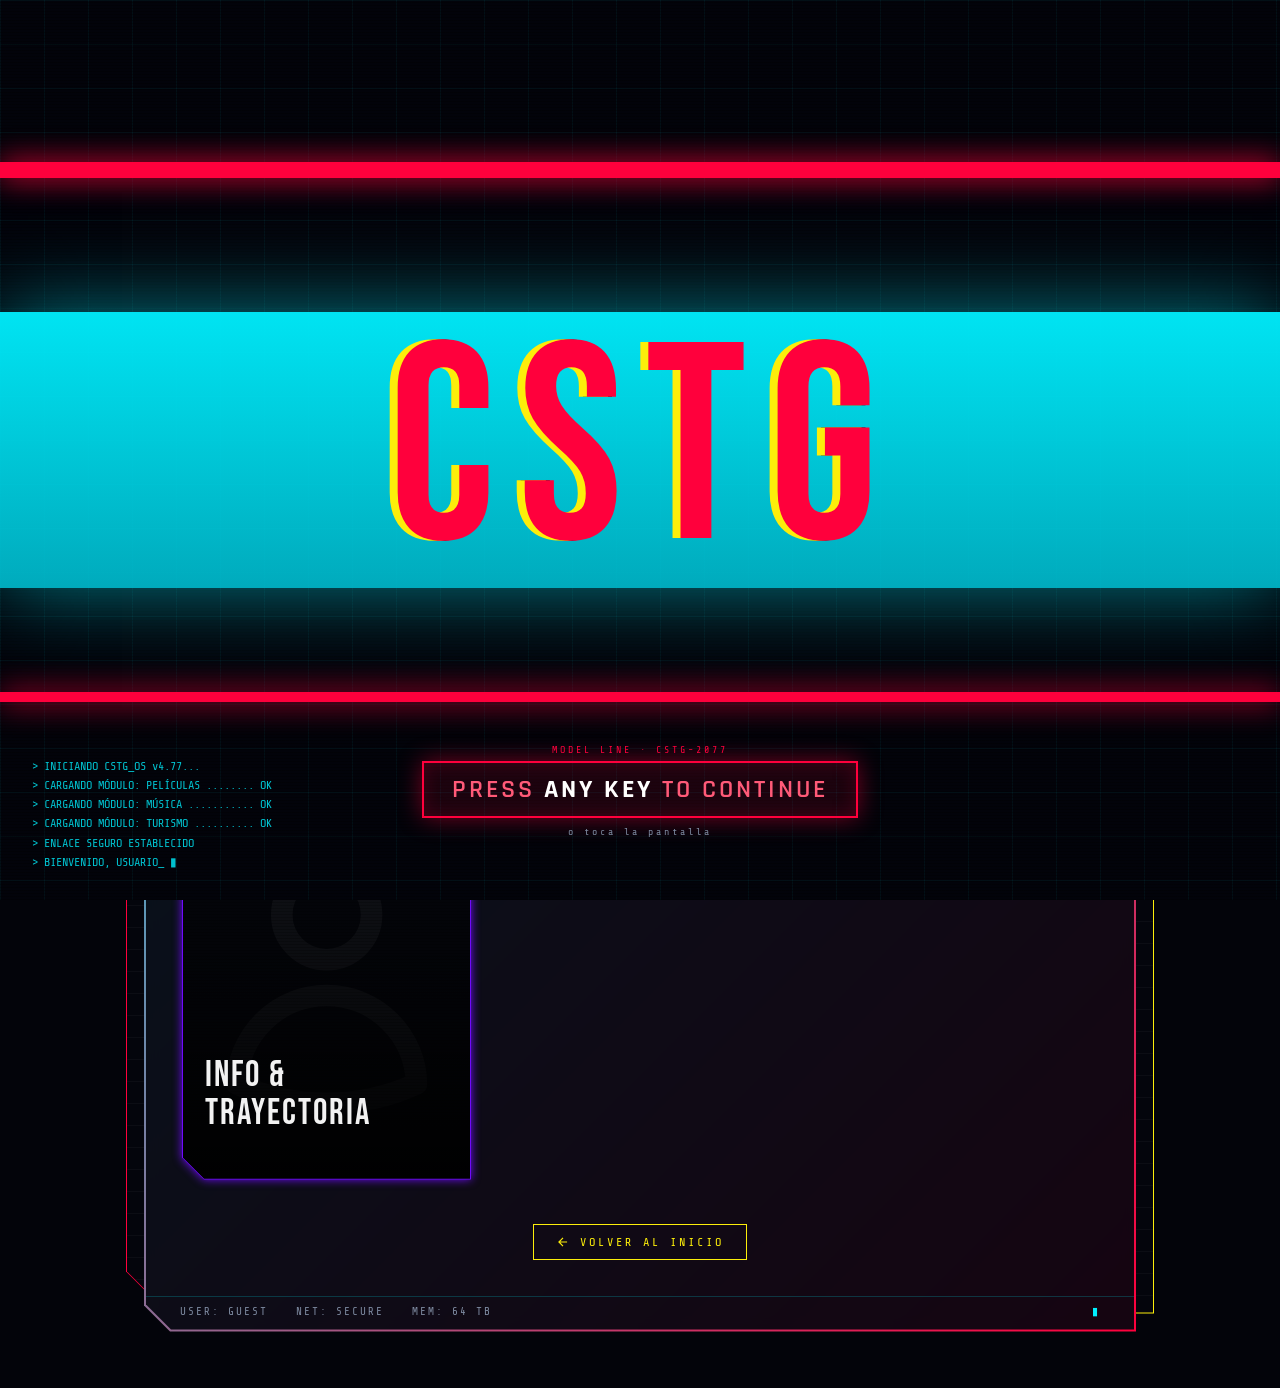
==== commit 40db53bb: "Replace SVG icon in blog card with new design" ====
--- a/index.html
+++ b/index.html
@@ -171,7 +171,7 @@
                 <div class="card-inner">
                   <div class="card-bg" style="background-image:url('portadas/info.png')"></div>
                   <div class="card-placeholder" aria-hidden="true">
-                    <svg width="120" height="120" viewBox="0 0 24 24" fill="white"><path d="M12 2C8.13 2 5 5.13 5 9c0 5.25 7 13 7 13s7-7.75 7-13c0-3.87-3.13-7-7-7z"/><circle cx="12" cy="9" r="2.5"/></svg>
+                    <svg viewBox="0 0 24 24" fill="none" stroke="currentColor" stroke-width="1.8"><path stroke-linecap="round" stroke-linejoin="round" d="M15.75 6a3.75 3.75 0 1 1-7.5 0 3.75 3.75 0 0 1 7.5 0ZM4.501 20.118a7.5 7.5 0 0 1 14.998 0A17.933 17.933 0 0 1 12 21.75c-2.676 0-5.216-.584-7.499-1.632Z" /></svg>
                   </div>
                   <div class="card-num">SEC_04</div>
                   <div class="card-icon" aria-hidden="true">
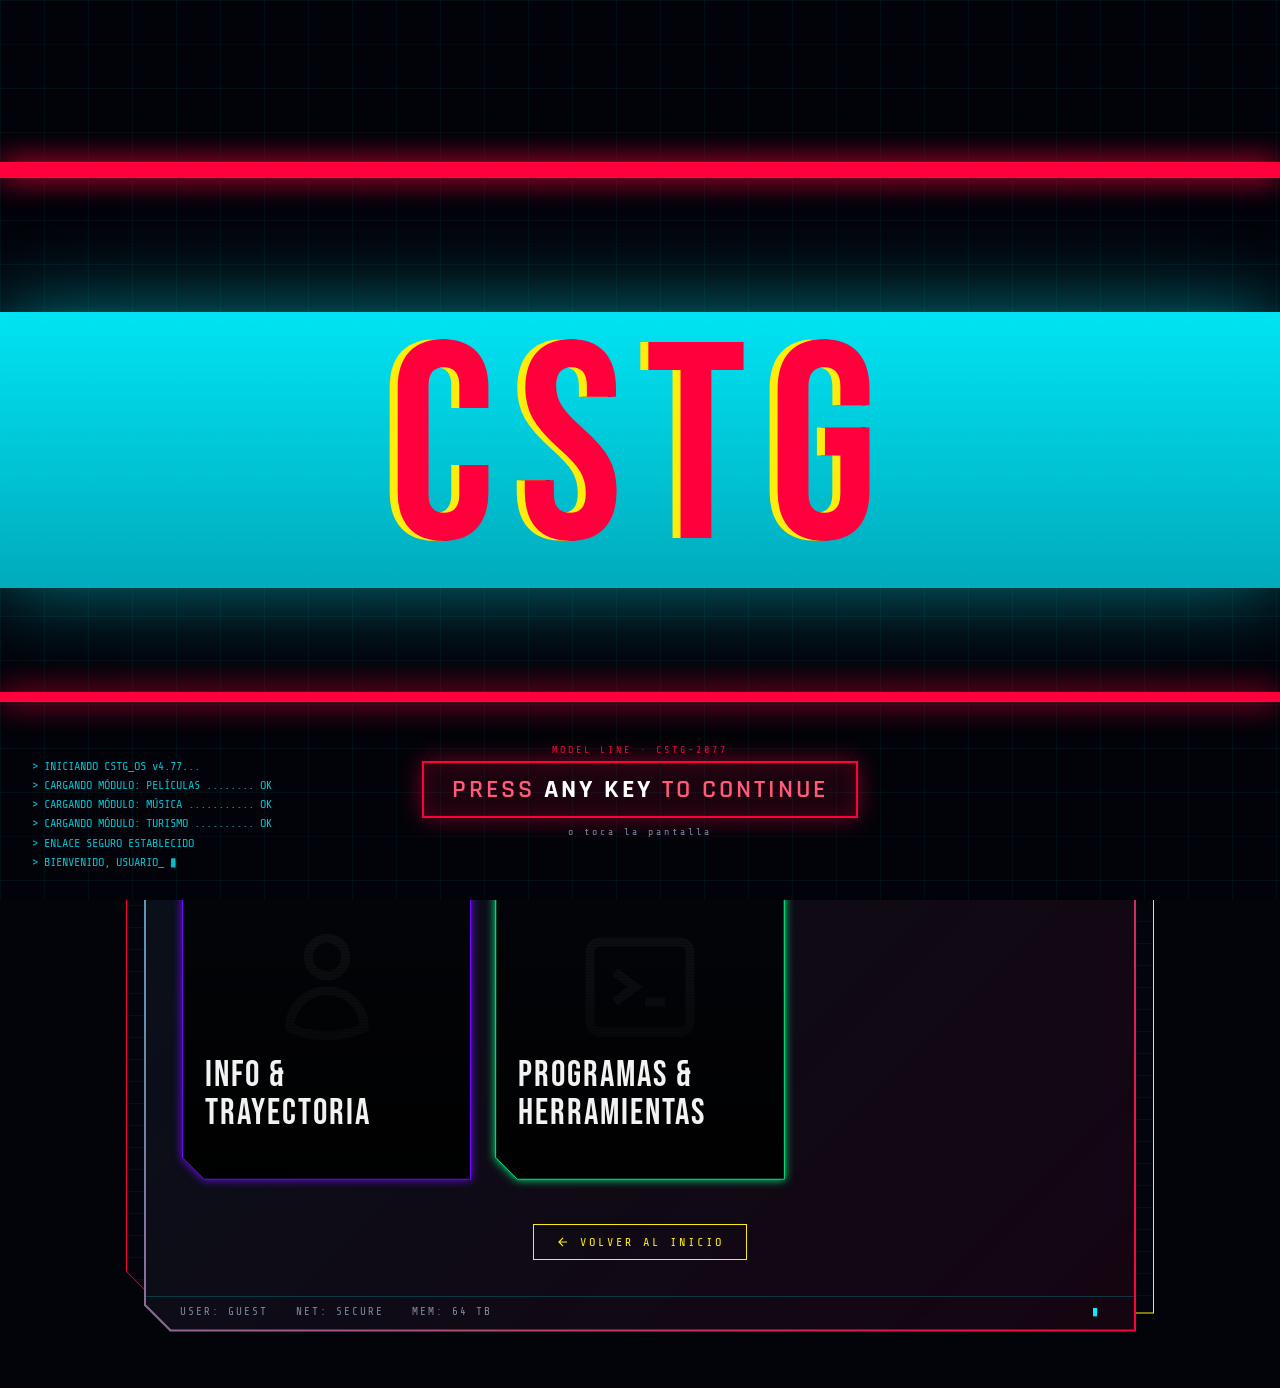
==== commit a910b715: "Revise blog and programs sections in index.html Updated blog and programs sections with new content " ====
--- a/index.html
+++ b/index.html
@@ -165,25 +165,52 @@
               </a>
             </div>
 
-            <!-- blog -->
-            <div class="slot reveal" style="--c:#6f0afc;animation-delay:0.51s">
+            <!-- BLOG -->
+            <div class="slot reveal" style="--c:#6f0afc;animation-delay:0.64s">
               <a class="card" href="Rutas/Blog/blog.html" aria-label="Blog">
                 <div class="card-inner">
                   <div class="card-bg" style="background-image:url('portadas/info.png')"></div>
                   <div class="card-placeholder" aria-hidden="true">
-                    <svg viewBox="0 0 24 24" fill="none" stroke="currentColor" stroke-width="1.8"><path stroke-linecap="round" stroke-linejoin="round" d="M15.75 6a3.75 3.75 0 1 1-7.5 0 3.75 3.75 0 0 1 7.5 0ZM4.501 20.118a7.5 7.5 0 0 1 14.998 0A17.933 17.933 0 0 1 12 21.75c-2.676 0-5.216-.584-7.499-1.632Z" /></svg>
+                    <svg width="120" height="120" viewBox="0 0 24 24" fill="none" stroke="white" stroke-width="1.8">
+                      <path stroke-linecap="round" stroke-linejoin="round" d="M15.75 6a3.75 3.75 0 1 1-7.5 0 3.75 3.75 0 0 1 7.5 0ZM4.501 20.118a7.5 7.5 0 0 1 14.998 0A17.933 17.933 0 0 1 12 21.75c-2.676 0-5.216-.584-7.499-1.632Z"/>
+                    </svg>
                   </div>
                   <div class="card-num">SEC_04</div>
                   <div class="card-icon" aria-hidden="true">
                     <svg viewBox="0 0 24 24" fill="none" stroke="currentColor" stroke-width="1.8">
-                      <path d="M12 2C8.13 2 5 5.13 5 9c0 5.25 7 13 7 13s7-7.75 7-13c0-3.87-3.13-7-7-7z"/>
-                      <circle cx="12" cy="9" r="2.5"/>
+                      <path stroke-linecap="round" stroke-linejoin="round" d="M15.75 6a3.75 3.75 0 1 1-7.5 0 3.75 3.75 0 0 1 7.5 0ZM4.501 20.118a7.5 7.5 0 0 1 14.998 0A17.933 17.933 0 0 1 12 21.75c-2.676 0-5.216-.584-7.499-1.632Z"/>
                     </svg>
                   </div>
                   <div class="card-body">
                     <div class="card-cat">Sección 04</div>
-                    <div class="card-title">INFO &<br>TRAYECTORIA</div>
+                    <div class="card-title">Info &<br>Trayectoria</div>
                     <div class="card-hint">&gt; Ver información</div>
+                  </div>
+                  <div class="card-bar"></div>
+                </div>
+              </a>
+            </div>
+
+            <!-- PROGRAMAS Y HERRAMIENTAS -->
+            <div class="slot reveal" style="--c:#00ff88;animation-delay:0.77s">
+              <a class="card" href="Rutas/Programas/programas.html" aria-label="Programas y Herramientas">
+                <div class="card-inner">
+                  <div class="card-bg" style="background-image:url('portadas/programas.png')"></div>
+                  <div class="card-placeholder" aria-hidden="true">
+                    <svg width="120" height="120" viewBox="0 0 24 24" fill="none" stroke="white" stroke-width="1.8">
+                      <rect x="2" y="3" width="20" height="18" rx="2"/><polyline points="7 9 11 12 7 15"/><line x1="13" y1="15" x2="17" y2="15"/>
+                    </svg>
+                  </div>
+                  <div class="card-num">SEC_05</div>
+                  <div class="card-icon" aria-hidden="true">
+                    <svg viewBox="0 0 24 24" fill="none" stroke="currentColor" stroke-width="1.8">
+                      <rect x="2" y="3" width="20" height="18" rx="2"/><polyline points="7 9 11 12 7 15"/><line x1="13" y1="15" x2="17" y2="15"/>
+                    </svg>
+                  </div>
+                  <div class="card-body">
+                    <div class="card-cat">Sección 05</div>
+                    <div class="card-title">Programas &<br>Herramientas</div>
+                    <div class="card-hint">&gt; Ver mi colección</div>
                   </div>
                   <div class="card-bar"></div>
                 </div>
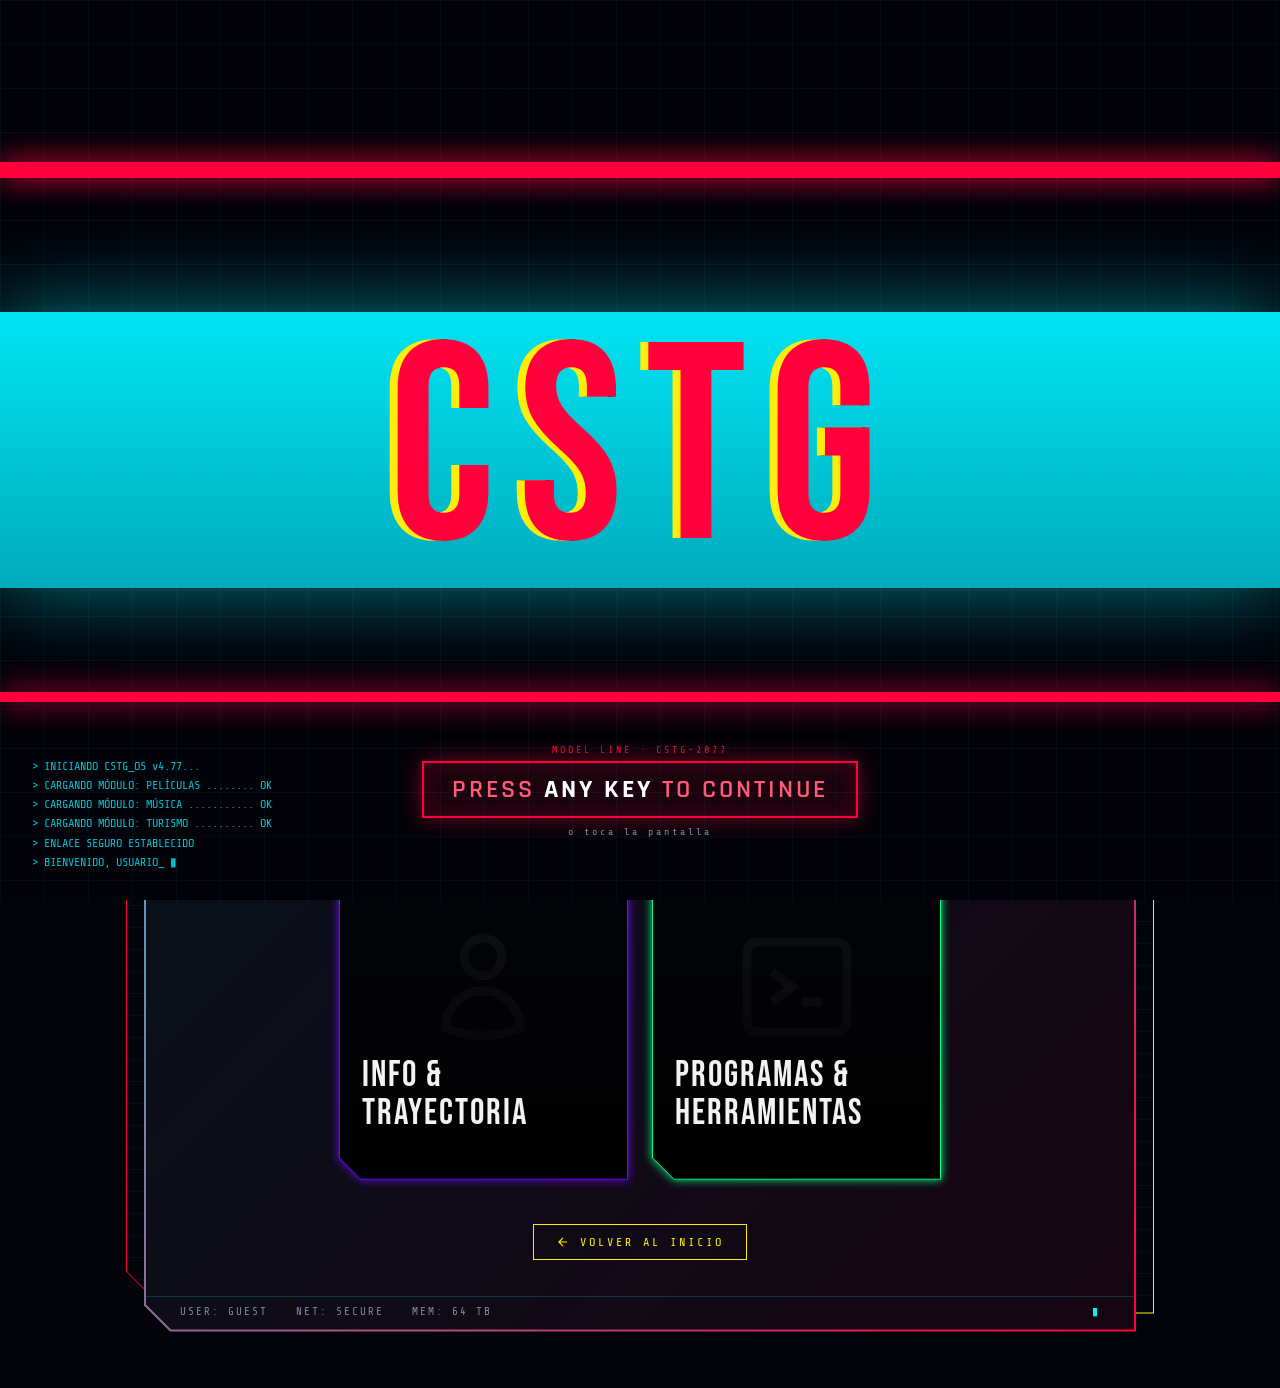
==== commit e68ee48d: "Update index.html" ====
--- a/index.html
+++ b/index.html
@@ -6,6 +6,7 @@
 <meta name="description" content="CSTG Entertainment · Centro multimedia: películas, música y turismo.">
 <meta name="theme-color" content="#03040a">
 <title>CSTG Entertainment</title>
+<link rel="icon" type="image/png" href="icono.png">
 <link rel="preconnect" href="https://fonts.googleapis.com">
 <link rel="preconnect" href="https://fonts.gstatic.com" crossorigin>
 <link href="https://fonts.googleapis.com/css2?family=Bebas+Neue&family=Rajdhani:wght@500;600;700&family=Share+Tech+Mono&display=swap" rel="stylesheet">
--- a/index.css
+++ b/index.css
@@ -310,10 +310,14 @@
 /* ── Grid de tarjetas ── */
 .menu-grid {
   display: grid;
-  grid-template-columns: repeat(3, 1fr);
+  grid-template-columns: repeat(6, 1fr);   /* cada tarjeta ocupa 2 columnas → 3 por fila */
   gap: 24px;
   width: 100%;
 }
+.slot { grid-column: span 2; }
+/* Centra la última fila cuando queda incompleta */
+.slot:last-child:nth-child(3n + 1) { grid-column: 3 / span 2; }
+.slot:nth-last-child(2):nth-child(3n + 1) { grid-column: 2 / span 2; }
 
 /* El "slot" lleva el brillo; la tarjeta lleva el recorte */
 .slot {
@@ -577,6 +581,7 @@
   .tb-btns { display: none; }
   .statusbar { padding: 8px 22px 12px; gap: 14px; font-size: 10px; }
   .menu-grid { grid-template-columns: 1fr; gap: 16px; }
+  .menu-grid .slot { grid-column: auto !important; }
   .card { aspect-ratio: 16 / 9; }
   .logo-main { letter-spacing: 5px; }
   .hud-frame { inset: 8px; }
